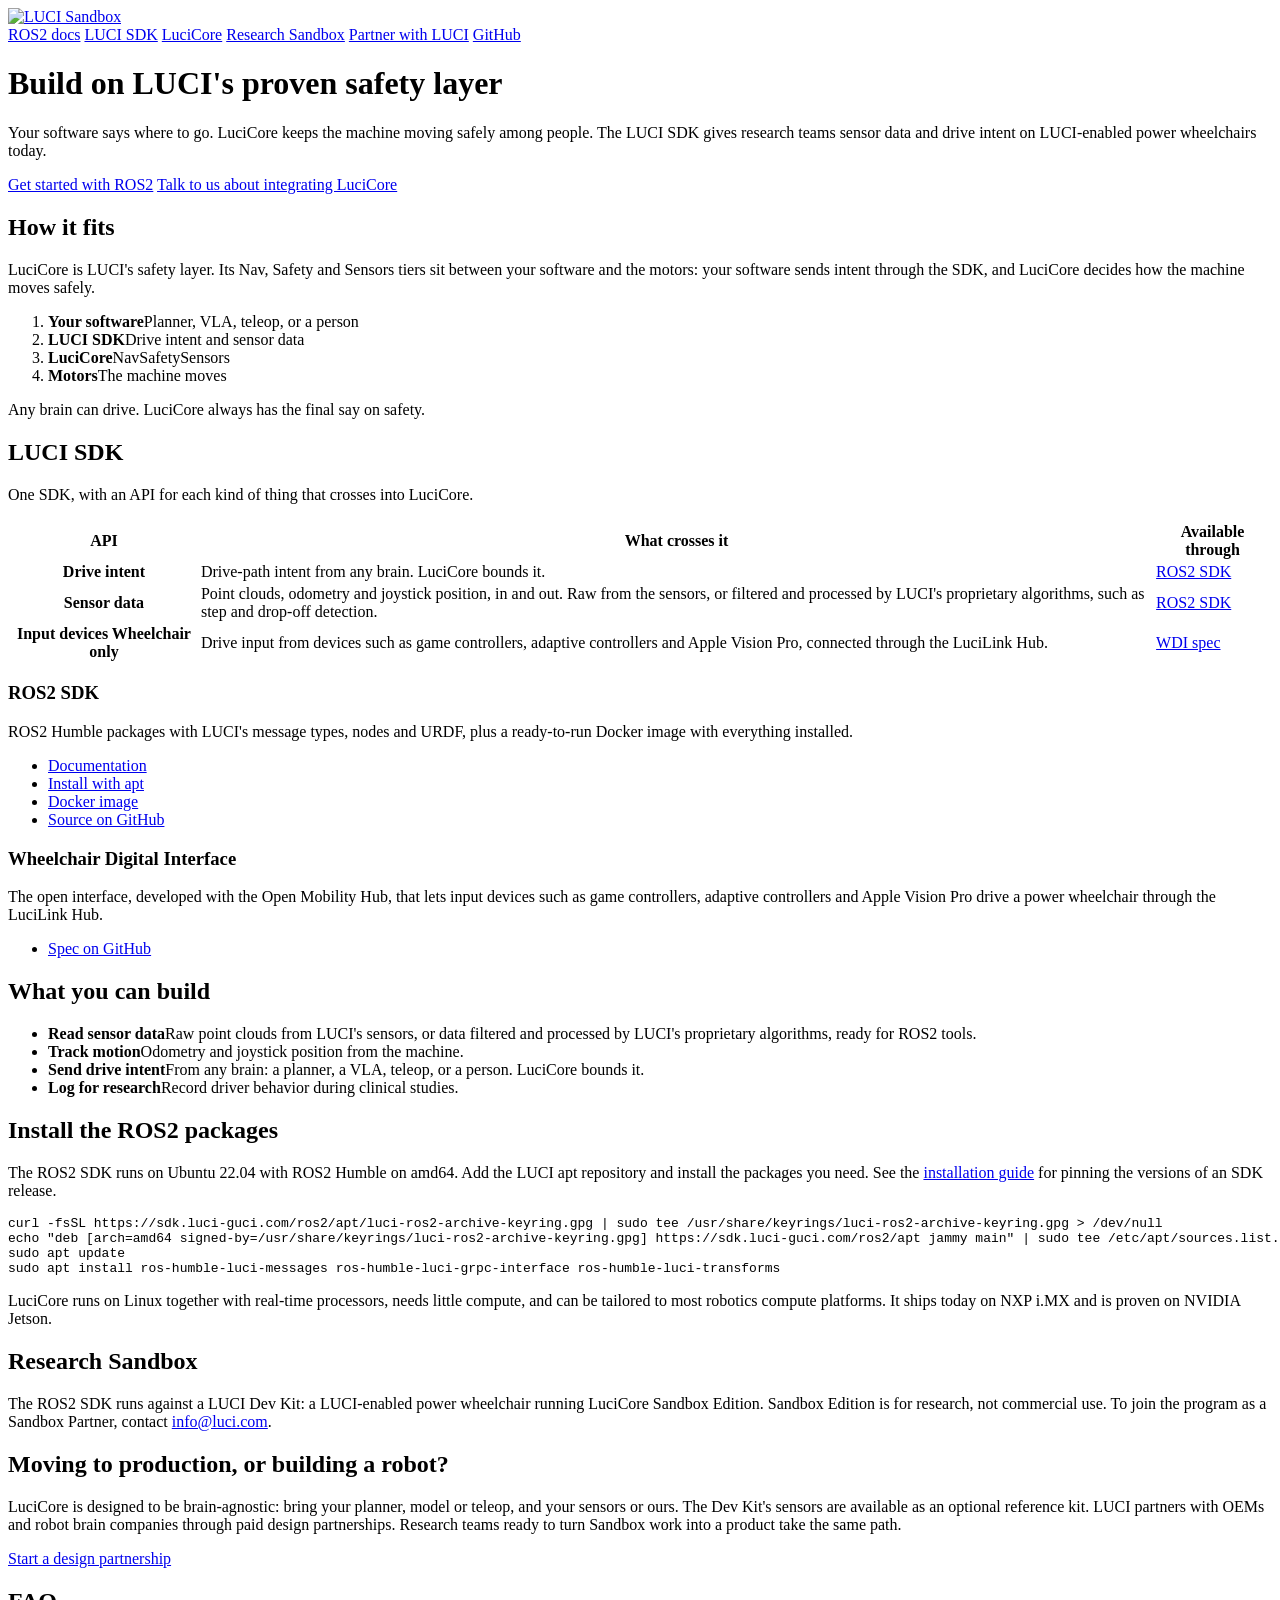
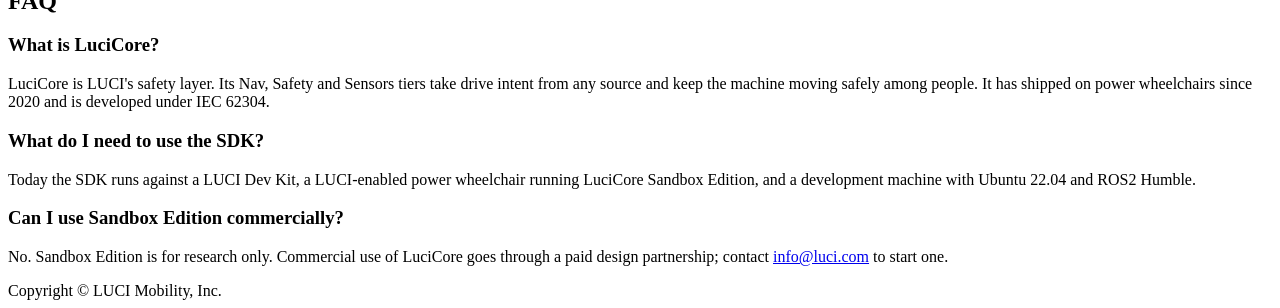
==== landing/index.html @ 36a19d94 "Bring the landing page closer to the LUCI brand guide - The logo has transparent light and dark vers" ====
<!DOCTYPE html>
<html lang="en">
<head>
    <meta charset="utf-8">
    <meta name="viewport" content="width=device-width, initial-scale=1">
    <title>LUCI SDK: the interface to LuciCore</title>
    <meta name="description" content="The LUCI software development kit connects research teams, robot OEMs and robot brain companies to LuciCore, the safety layer that keeps machines moving safely among people.">
    <link rel="icon" href="/favicon.ico">
    <link rel="stylesheet" href="/assets/style.css">
    <!-- Keep in step with the FAQ section below; search engines compare the two. -->
    <script type="application/ld+json">
    {
        "@context": "https://schema.org",
        "@type": "FAQPage",
        "mainEntity": [
            {
                "@type": "Question",
                "name": "What is LuciCore?",
                "acceptedAnswer": {"@type": "Answer", "text": "LuciCore is LUCI's safety layer. Its Nav, Safety and Sensors tiers take drive intent from any source and keep the machine moving safely among people. It has shipped on power wheelchairs since 2020 and is developed under IEC 62304."}
            },
            {
                "@type": "Question",
                "name": "What do I need to use the SDK?",
                "acceptedAnswer": {"@type": "Answer", "text": "Today the SDK runs against a LUCI Dev Kit, a LUCI-enabled power wheelchair running LuciCore Sandbox Edition, and a development machine with Ubuntu 22.04 and ROS2 Humble."}
            },
            {
                "@type": "Question",
                "name": "Can I use Sandbox Edition commercially?",
                "acceptedAnswer": {"@type": "Answer", "text": "No. Sandbox Edition is for research only. Commercial use of LuciCore goes through a paid design partnership; contact info@luci.com to start one."}
            }
        ]
    }
    </script>
</head>
<body>
    <header>
        <div class="wrap">
            <a href="/">
                <picture>
                    <source srcset="/assets/sandbox-logo-dark.png" media="(prefers-color-scheme: dark)">
                    <img src="/assets/sandbox-logo.png" alt="LUCI Sandbox" width="407" height="196">
                </picture>
            </a>
            <nav>
                <a href="/ros2/docs/">ROS2 docs</a>
                <a href="#sdk">LUCI SDK</a>
                <a href="#lucicore">LuciCore</a>
                <a href="#sandbox">Research Sandbox</a>
                <a href="#partner">Partner with LUCI</a>
                <a href="https://github.com/lucimobility">GitHub</a>
            </nav>
        </div>
    </header>

    <main>
        <div class="wrap hero">
            <h1>Build on LUCI's proven safety layer</h1>
            <p>Your software says where to go. LuciCore keeps the machine moving safely among people. The LUCI
                SDK gives research teams sensor data and drive intent on LUCI-enabled power wheelchairs today.</p>
            <div class="buttons">
                <a class="button primary" href="/ros2/docs/">Get started with ROS2</a>
                <a class="button secondary" href="#partner">Talk to us about integrating LuciCore</a>
            </div>
        </div>

        <section id="lucicore">
            <div class="wrap">
                <h2>How it fits</h2>
                <p class="note">LuciCore is LUCI's safety layer. Its Nav, Safety and Sensors tiers sit between your
                    software and the motors: your software sends intent through the SDK, and LuciCore decides how
                    the machine moves safely.</p>
                <ol class="stack" aria-label="Data flow from your software to the motors">
                    <li><strong>Your software</strong>Planner, VLA, teleop, or a person</li>
                    <li><strong>LUCI SDK</strong>Drive intent and sensor data</li>
                    <li class="core"><strong>LuciCore</strong><span class="tiers"><span>Nav</span><span>Safety</span><span>Sensors</span></span></li>
                    <li><strong>Motors</strong>The machine moves</li>
                </ol>
                <p class="stack-caption">Any brain can drive. LuciCore always has the final say on safety.</p>
            </div>
        </section>

        <section id="sdk">
            <div class="wrap">
                <h2>LUCI SDK</h2>
                <p class="note">One SDK, with an API for each kind of thing that crosses into LuciCore.</p>
                <div class="table-scroll">
                    <table class="api-table">
                        <thead>
                            <tr><th scope="col">API</th><th scope="col">What crosses it</th><th scope="col">Available through</th></tr>
                        </thead>
                        <tbody>
                            <tr>
                                <th scope="row">Drive intent</th>
                                <td>Drive-path intent from any brain. LuciCore bounds it.</td>
                                <td><a href="/ros2/docs/">ROS2 SDK</a></td>
                            </tr>
                            <tr>
                                <th scope="row">Sensor data</th>
                                <td>Point clouds, odometry and joystick position, in and out. Raw from the sensors, or filtered and processed by LUCI's proprietary algorithms, such as step and drop-off detection.</td>
                                <td><a href="/ros2/docs/">ROS2 SDK</a></td>
                            </tr>
                            <tr>
                                <th scope="row">Input devices <span class="tag">Wheelchair only</span></th>
                                <td>Drive input from devices such as game controllers, adaptive controllers and Apple Vision Pro, connected through the LuciLink Hub.</td>
                                <td><a href="https://github.com/Open-Mobility-Hub/wheelchair-digital-interface">WDI spec</a></td>
                            </tr>
                        </tbody>
                    </table>
                </div>
                <div class="cards">
                    <article class="card">
                        <h3>ROS2 SDK</h3>
                        <p>ROS2 Humble packages with LUCI's message types, nodes and URDF, plus a ready-to-run
                            Docker image with everything installed.</p>
                        <ul>
                            <li><a href="/ros2/docs/">Documentation</a></li>
                            <li><a href="#install">Install with apt</a></li>
                            <li><a href="https://github.com/orgs/lucimobility/packages/container/package/luci-ros2-sdk">Docker image</a></li>
                            <li><a href="https://github.com/lucimobility/luci-ros2-sdk">Source on GitHub</a></li>
                        </ul>
                    </article>
                    <article class="card" id="wdi">
                        <h3>Wheelchair Digital Interface</h3>
                        <p>The open interface, developed with the Open Mobility Hub, that lets input devices such as
                            game controllers, adaptive controllers and Apple Vision Pro drive a power wheelchair
                            through the LuciLink Hub.</p>
                        <ul>
                            <li><a href="https://github.com/Open-Mobility-Hub/wheelchair-digital-interface">Spec on GitHub</a></li>
                        </ul>
                    </article>
                </div>
            </div>
        </section>

        <section>
            <div class="wrap">
                <h2>What you can build</h2>
                <ul class="features">
                    <li><strong>Read sensor data</strong>Raw point clouds from LUCI's sensors, or data filtered and processed by LUCI's proprietary algorithms, ready for ROS2 tools.</li>
                    <li><strong>Track motion</strong>Odometry and joystick position from the machine.</li>
                    <li><strong>Send drive intent</strong>From any brain: a planner, a VLA, teleop, or a person. LuciCore bounds it.</li>
                    <li><strong>Log for research</strong>Record driver behavior during clinical studies.</li>
                </ul>
            </div>
        </section>

        <section id="install">
            <div class="wrap">
                <h2>Install the ROS2 packages</h2>
                <p class="note">The ROS2 SDK runs on Ubuntu 22.04 with ROS2 Humble on amd64. Add the LUCI apt
                    repository and install the packages you need. See the <a href="/ros2/docs/Installation/manual-installation">installation
                    guide</a> for pinning the versions of an SDK release.</p>
<pre><code>curl -fsSL https://sdk.luci-guci.com/ros2/apt/luci-ros2-archive-keyring.gpg | sudo tee /usr/share/keyrings/luci-ros2-archive-keyring.gpg &gt; /dev/null
echo "deb [arch=amd64 signed-by=/usr/share/keyrings/luci-ros2-archive-keyring.gpg] https://sdk.luci-guci.com/ros2/apt jammy main" | sudo tee /etc/apt/sources.list.d/luci-ros2.list &gt; /dev/null
sudo apt update
sudo apt install ros-humble-luci-messages ros-humble-luci-grpc-interface ros-humble-luci-transforms</code></pre>
                <p class="note platforms">LuciCore runs on Linux together with real-time processors, needs little compute, and can
                    be tailored to most robotics compute platforms. It ships today on NXP i.MX and is proven on NVIDIA
                    Jetson.</p>
            </div>
        </section>

        <section id="sandbox">
            <div class="wrap">
                <div class="contact">
                    <h2>Research Sandbox</h2>
                    <p>The ROS2 SDK runs against a LUCI Dev Kit: a LUCI-enabled power wheelchair running LuciCore
                        Sandbox Edition. Sandbox Edition is for research, not commercial use. To join the program as
                        a Sandbox Partner, contact <a href="mailto:info@luci.com">info@luci.com</a>.</p>
                </div>
            </div>
        </section>

        <section id="partner">
            <div class="wrap">
                <div class="contact partner">
                    <h2>Moving to production, or building a robot?</h2>
                    <p>LuciCore is designed to be brain-agnostic: bring your planner, model or teleop, and your
                        sensors or ours. The Dev Kit's sensors are available as an optional reference kit. LUCI partners
                        with OEMs and robot brain companies through paid design partnerships. Research teams ready
                        to turn Sandbox work into a product take the same path.</p>
                    <div class="buttons">
                        <a class="button primary" href="mailto:info@luci.com?subject=Design%20partnership%20inquiry&amp;body=Tell%20us%20about%20your%20project%3A%0A%0A-%20Robot%20or%20machine%20type%3A%0A-%20Sensors%3A%0A-%20Compute%3A%0A-%20Build-vs-buy%20timing%3A%0A">Start a design partnership</a>
                    </div>
                </div>
            </div>
        </section>

        <section id="faq">
            <div class="wrap faq">
                <h2>FAQ</h2>
                <h3>What is LuciCore?</h3>
                <p>LuciCore is LUCI's safety layer. Its Nav, Safety and Sensors tiers take drive intent from any
                    source and keep the machine moving safely among people. It has shipped on power wheelchairs since
                    2020 and is developed under IEC 62304.</p>
                <h3>What do I need to use the SDK?</h3>
                <p>Today the SDK runs against a LUCI Dev Kit, a LUCI-enabled power wheelchair running LuciCore
                    Sandbox Edition, and a development machine with Ubuntu 22.04 and ROS2 Humble.</p>
                <h3>Can I use Sandbox Edition commercially?</h3>
                <p>No. Sandbox Edition is for research only. Commercial use of LuciCore goes through a paid design
                    partnership; contact <a href="mailto:info@luci.com">info@luci.com</a> to start one.</p>
            </div>
        </section>
    </main>

    <footer>
        <div class="wrap">Copyright © LUCI Mobility, Inc.</div>
    </footer>
</body>
</html>
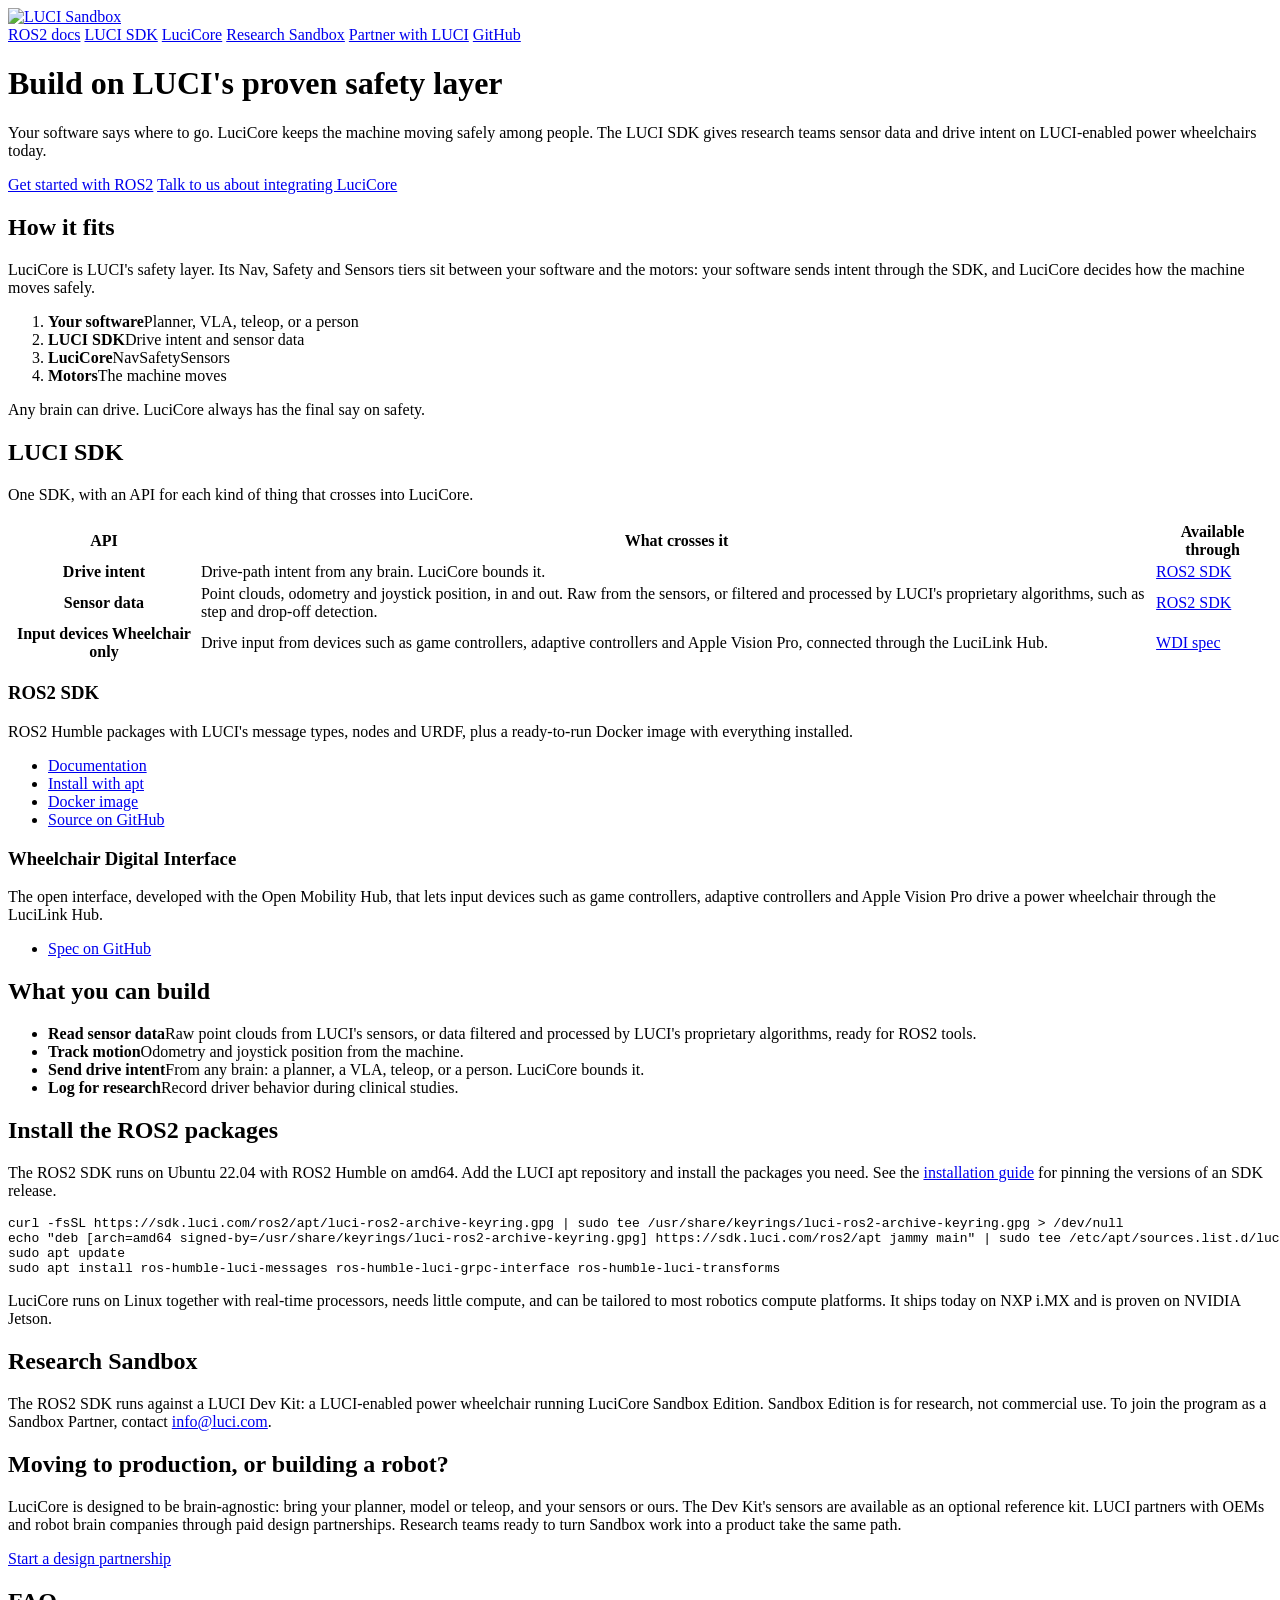
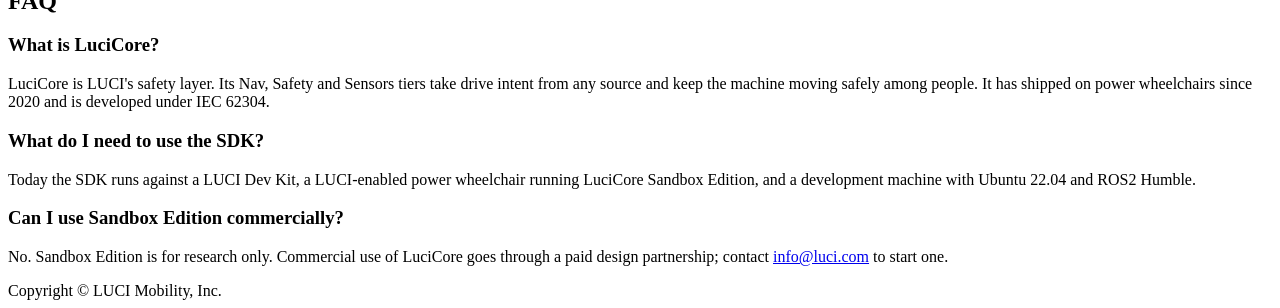
==== commit aec1de3a: "Publish to sdk.luci.com and document moving off JFrog The site's final domain, sdk.luci.com, is set " ====
--- a/landing/index.html
+++ b/landing/index.html
@@ -150,8 +150,8 @@
                 <p class="note">The ROS2 SDK runs on Ubuntu 22.04 with ROS2 Humble on amd64. Add the LUCI apt
                     repository and install the packages you need. See the <a href="/ros2/docs/Installation/manual-installation">installation
                     guide</a> for pinning the versions of an SDK release.</p>
-<pre><code>curl -fsSL https://sdk.luci-guci.com/ros2/apt/luci-ros2-archive-keyring.gpg | sudo tee /usr/share/keyrings/luci-ros2-archive-keyring.gpg &gt; /dev/null
-echo "deb [arch=amd64 signed-by=/usr/share/keyrings/luci-ros2-archive-keyring.gpg] https://sdk.luci-guci.com/ros2/apt jammy main" | sudo tee /etc/apt/sources.list.d/luci-ros2.list &gt; /dev/null
+<pre><code>curl -fsSL https://sdk.luci.com/ros2/apt/luci-ros2-archive-keyring.gpg | sudo tee /usr/share/keyrings/luci-ros2-archive-keyring.gpg &gt; /dev/null
+echo "deb [arch=amd64 signed-by=/usr/share/keyrings/luci-ros2-archive-keyring.gpg] https://sdk.luci.com/ros2/apt jammy main" | sudo tee /etc/apt/sources.list.d/luci-ros2.list &gt; /dev/null
 sudo apt update
 sudo apt install ros-humble-luci-messages ros-humble-luci-grpc-interface ros-humble-luci-transforms</code></pre>
                 <p class="note platforms">LuciCore runs on Linux together with real-time processors, needs little compute, and can
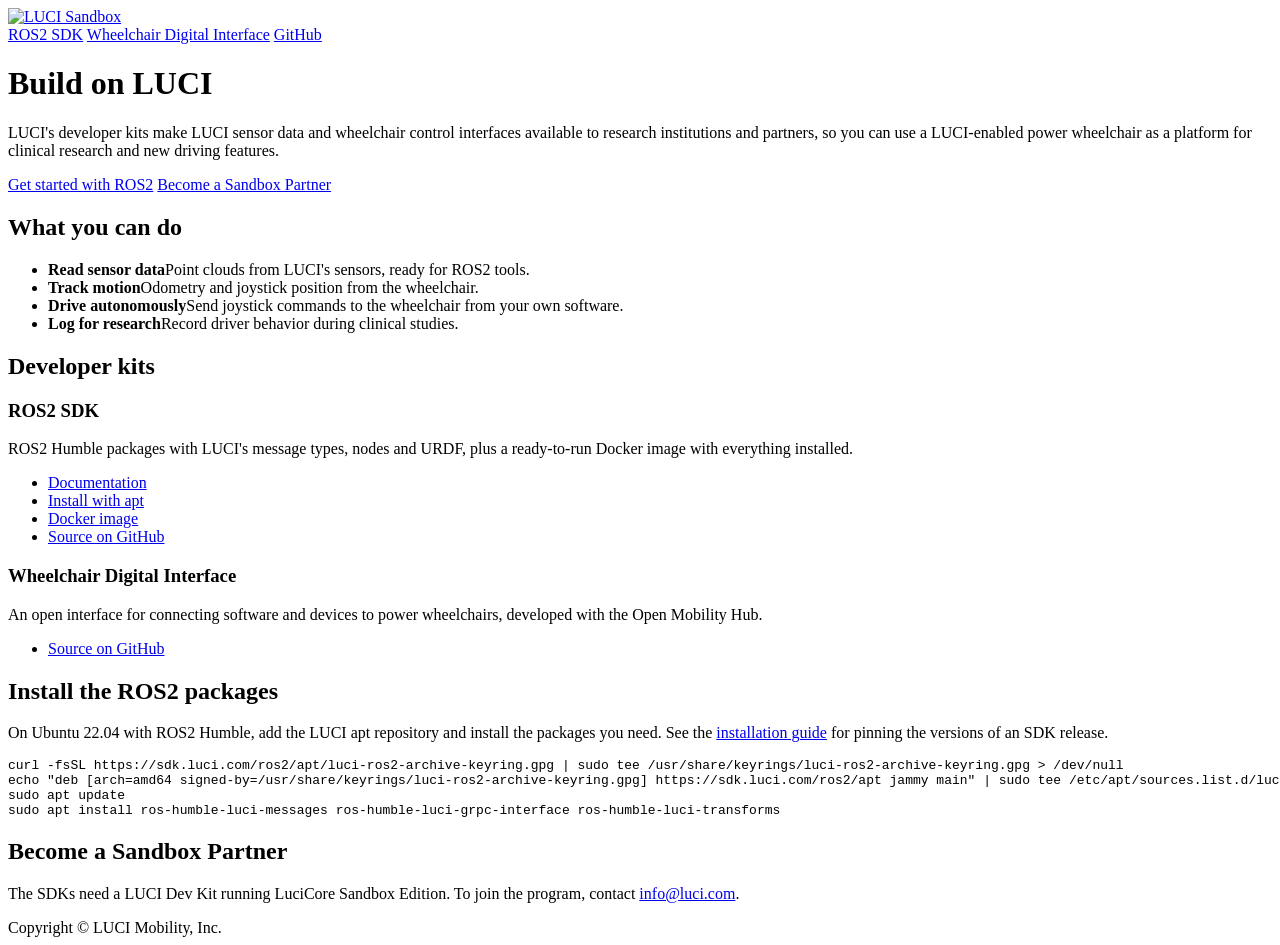
==== commit ae4bdc8b: "Publish to sdk.luci.com and document moving off JFrog The site's final domain, sdk.luci.com, is set " ====
--- a/landing/index.html
+++ b/landing/index.html
@@ -3,50 +3,18 @@
 <head>
     <meta charset="utf-8">
     <meta name="viewport" content="width=device-width, initial-scale=1">
-    <title>LUCI SDK: the interface to LuciCore</title>
-    <meta name="description" content="The LUCI software development kit connects research teams, robot OEMs and robot brain companies to LuciCore, the safety layer that keeps machines moving safely among people.">
+    <title>LUCI SDK</title>
+    <meta name="description" content="Software developer kits for building research and autonomy features on LUCI-enabled power wheelchairs.">
     <link rel="icon" href="/favicon.ico">
     <link rel="stylesheet" href="/assets/style.css">
-    <!-- Keep in step with the FAQ section below; search engines compare the two. -->
-    <script type="application/ld+json">
-    {
-        "@context": "https://schema.org",
-        "@type": "FAQPage",
-        "mainEntity": [
-            {
-                "@type": "Question",
-                "name": "What is LuciCore?",
-                "acceptedAnswer": {"@type": "Answer", "text": "LuciCore is LUCI's safety layer. Its Nav, Safety and Sensors tiers take drive intent from any source and keep the machine moving safely among people. It has shipped on power wheelchairs since 2020 and is developed under IEC 62304."}
-            },
-            {
-                "@type": "Question",
-                "name": "What do I need to use the SDK?",
-                "acceptedAnswer": {"@type": "Answer", "text": "Today the SDK runs against a LUCI Dev Kit, a LUCI-enabled power wheelchair running LuciCore Sandbox Edition, and a development machine with Ubuntu 22.04 and ROS2 Humble."}
-            },
-            {
-                "@type": "Question",
-                "name": "Can I use Sandbox Edition commercially?",
-                "acceptedAnswer": {"@type": "Answer", "text": "No. Sandbox Edition is for research only. Commercial use of LuciCore goes through a paid design partnership; contact info@luci.com to start one."}
-            }
-        ]
-    }
-    </script>
 </head>
 <body>
     <header>
         <div class="wrap">
-            <a href="/">
-                <picture>
-                    <source srcset="/assets/sandbox-logo-dark.png" media="(prefers-color-scheme: dark)">
-                    <img src="/assets/sandbox-logo.png" alt="LUCI Sandbox" width="407" height="196">
-                </picture>
-            </a>
+            <a href="/"><img src="/assets/sandbox-logo.png" alt="LUCI Sandbox" width="400" height="200"></a>
             <nav>
-                <a href="/ros2/docs/">ROS2 docs</a>
-                <a href="#sdk">LUCI SDK</a>
-                <a href="#lucicore">LuciCore</a>
-                <a href="#sandbox">Research Sandbox</a>
-                <a href="#partner">Partner with LUCI</a>
+                <a href="#ros2">ROS2 SDK</a>
+                <a href="#wdi">Wheelchair Digital Interface</a>
                 <a href="https://github.com/lucimobility">GitHub</a>
             </nav>
         </div>
@@ -54,151 +22,75 @@
 
     <main>
         <div class="wrap hero">
-            <h1>Build on LUCI's proven safety layer</h1>
-            <p>Your software says where to go. LuciCore keeps the machine moving safely among people. The LUCI
-                SDK gives research teams sensor data and drive intent on LUCI-enabled power wheelchairs today.</p>
+            <h1>Build on LUCI</h1>
+            <p>LUCI's developer kits make LUCI sensor data and wheelchair control interfaces available to
+                research institutions and partners, so you can use a LUCI-enabled power wheelchair as a
+                platform for clinical research and new driving features.</p>
             <div class="buttons">
                 <a class="button primary" href="/ros2/docs/">Get started with ROS2</a>
-                <a class="button secondary" href="#partner">Talk to us about integrating LuciCore</a>
+                <a class="button secondary" href="#contact">Become a Sandbox Partner</a>
             </div>
         </div>
 
-        <section id="lucicore">
+        <section>
             <div class="wrap">
-                <h2>How it fits</h2>
-                <p class="note">LuciCore is LUCI's safety layer. Its Nav, Safety and Sensors tiers sit between your
-                    software and the motors: your software sends intent through the SDK, and LuciCore decides how
-                    the machine moves safely.</p>
-                <ol class="stack" aria-label="Data flow from your software to the motors">
-                    <li><strong>Your software</strong>Planner, VLA, teleop, or a person</li>
-                    <li><strong>LUCI SDK</strong>Drive intent and sensor data</li>
-                    <li class="core"><strong>LuciCore</strong><span class="tiers"><span>Nav</span><span>Safety</span><span>Sensors</span></span></li>
-                    <li><strong>Motors</strong>The machine moves</li>
-                </ol>
-                <p class="stack-caption">Any brain can drive. LuciCore always has the final say on safety.</p>
+                <h2>What you can do</h2>
+                <ul class="features">
+                    <li><strong>Read sensor data</strong>Point clouds from LUCI's sensors, ready for ROS2 tools.</li>
+                    <li><strong>Track motion</strong>Odometry and joystick position from the wheelchair.</li>
+                    <li><strong>Drive autonomously</strong>Send joystick commands to the wheelchair from your own software.</li>
+                    <li><strong>Log for research</strong>Record driver behavior during clinical studies.</li>
+                </ul>
             </div>
         </section>
 
-        <section id="sdk">
+        <section>
             <div class="wrap">
-                <h2>LUCI SDK</h2>
-                <p class="note">One SDK, with an API for each kind of thing that crosses into LuciCore.</p>
-                <div class="table-scroll">
-                    <table class="api-table">
-                        <thead>
-                            <tr><th scope="col">API</th><th scope="col">What crosses it</th><th scope="col">Available through</th></tr>
-                        </thead>
-                        <tbody>
-                            <tr>
-                                <th scope="row">Drive intent</th>
-                                <td>Drive-path intent from any brain. LuciCore bounds it.</td>
-                                <td><a href="/ros2/docs/">ROS2 SDK</a></td>
-                            </tr>
-                            <tr>
-                                <th scope="row">Sensor data</th>
-                                <td>Point clouds, odometry and joystick position, in and out. Raw from the sensors, or filtered and processed by LUCI's proprietary algorithms, such as step and drop-off detection.</td>
-                                <td><a href="/ros2/docs/">ROS2 SDK</a></td>
-                            </tr>
-                            <tr>
-                                <th scope="row">Input devices <span class="tag">Wheelchair only</span></th>
-                                <td>Drive input from devices such as game controllers, adaptive controllers and Apple Vision Pro, connected through the LuciLink Hub.</td>
-                                <td><a href="https://github.com/Open-Mobility-Hub/wheelchair-digital-interface">WDI spec</a></td>
-                            </tr>
-                        </tbody>
-                    </table>
-                </div>
+                <h2>Developer kits</h2>
                 <div class="cards">
-                    <article class="card">
+                    <article class="card" id="ros2">
                         <h3>ROS2 SDK</h3>
                         <p>ROS2 Humble packages with LUCI's message types, nodes and URDF, plus a ready-to-run
                             Docker image with everything installed.</p>
                         <ul>
                             <li><a href="/ros2/docs/">Documentation</a></li>
                             <li><a href="#install">Install with apt</a></li>
-                            <li><a href="https://github.com/orgs/lucimobility/packages/container/package/luci-ros2-sdk">Docker image</a></li>
+                            <li><a href="https://github.com/lucimobility/luci-ros2-sdk/pkgs/container/luci-ros2-sdk">Docker image</a></li>
                             <li><a href="https://github.com/lucimobility/luci-ros2-sdk">Source on GitHub</a></li>
                         </ul>
                     </article>
                     <article class="card" id="wdi">
                         <h3>Wheelchair Digital Interface</h3>
-                        <p>The open interface, developed with the Open Mobility Hub, that lets input devices such as
-                            game controllers, adaptive controllers and Apple Vision Pro drive a power wheelchair
-                            through the LuciLink Hub.</p>
+                        <p>An open interface for connecting software and devices to power wheelchairs,
+                            developed with the Open Mobility Hub.</p>
                         <ul>
-                            <li><a href="https://github.com/Open-Mobility-Hub/wheelchair-digital-interface">Spec on GitHub</a></li>
+                            <li><a href="https://github.com/Open-Mobility-Hub/wheelchair-digital-interface">Source on GitHub</a></li>
                         </ul>
                     </article>
                 </div>
             </div>
         </section>
 
-        <section>
-            <div class="wrap">
-                <h2>What you can build</h2>
-                <ul class="features">
-                    <li><strong>Read sensor data</strong>Raw point clouds from LUCI's sensors, or data filtered and processed by LUCI's proprietary algorithms, ready for ROS2 tools.</li>
-                    <li><strong>Track motion</strong>Odometry and joystick position from the machine.</li>
-                    <li><strong>Send drive intent</strong>From any brain: a planner, a VLA, teleop, or a person. LuciCore bounds it.</li>
-                    <li><strong>Log for research</strong>Record driver behavior during clinical studies.</li>
-                </ul>
-            </div>
-        </section>
-
         <section id="install">
             <div class="wrap">
                 <h2>Install the ROS2 packages</h2>
-                <p class="note">The ROS2 SDK runs on Ubuntu 22.04 with ROS2 Humble on amd64. Add the LUCI apt
-                    repository and install the packages you need. See the <a href="/ros2/docs/Installation/manual-installation">installation
+                <p class="note">On Ubuntu 22.04 with ROS2 Humble, add the LUCI apt repository and install the
+                    packages you need. See the <a href="/ros2/docs/Installation/manual-installation">installation
                     guide</a> for pinning the versions of an SDK release.</p>
 <pre><code>curl -fsSL https://sdk.luci.com/ros2/apt/luci-ros2-archive-keyring.gpg | sudo tee /usr/share/keyrings/luci-ros2-archive-keyring.gpg &gt; /dev/null
 echo "deb [arch=amd64 signed-by=/usr/share/keyrings/luci-ros2-archive-keyring.gpg] https://sdk.luci.com/ros2/apt jammy main" | sudo tee /etc/apt/sources.list.d/luci-ros2.list &gt; /dev/null
 sudo apt update
 sudo apt install ros-humble-luci-messages ros-humble-luci-grpc-interface ros-humble-luci-transforms</code></pre>
-                <p class="note platforms">LuciCore runs on Linux together with real-time processors, needs little compute, and can
-                    be tailored to most robotics compute platforms. It ships today on NXP i.MX and is proven on NVIDIA
-                    Jetson.</p>
             </div>
         </section>
 
-        <section id="sandbox">
+        <section id="contact">
             <div class="wrap">
                 <div class="contact">
-                    <h2>Research Sandbox</h2>
-                    <p>The ROS2 SDK runs against a LUCI Dev Kit: a LUCI-enabled power wheelchair running LuciCore
-                        Sandbox Edition. Sandbox Edition is for research, not commercial use. To join the program as
-                        a Sandbox Partner, contact <a href="mailto:info@luci.com">info@luci.com</a>.</p>
+                    <h2>Become a Sandbox Partner</h2>
+                    <p>The SDKs need a LUCI Dev Kit running LuciCore Sandbox Edition. To join the program,
+                        contact <a href="mailto:info@luci.com">info@luci.com</a>.</p>
                 </div>
-            </div>
-        </section>
-
-        <section id="partner">
-            <div class="wrap">
-                <div class="contact partner">
-                    <h2>Moving to production, or building a robot?</h2>
-                    <p>LuciCore is designed to be brain-agnostic: bring your planner, model or teleop, and your
-                        sensors or ours. The Dev Kit's sensors are available as an optional reference kit. LUCI partners
-                        with OEMs and robot brain companies through paid design partnerships. Research teams ready
-                        to turn Sandbox work into a product take the same path.</p>
-                    <div class="buttons">
-                        <a class="button primary" href="mailto:info@luci.com?subject=Design%20partnership%20inquiry&amp;body=Tell%20us%20about%20your%20project%3A%0A%0A-%20Robot%20or%20machine%20type%3A%0A-%20Sensors%3A%0A-%20Compute%3A%0A-%20Build-vs-buy%20timing%3A%0A">Start a design partnership</a>
-                    </div>
-                </div>
-            </div>
-        </section>
-
-        <section id="faq">
-            <div class="wrap faq">
-                <h2>FAQ</h2>
-                <h3>What is LuciCore?</h3>
-                <p>LuciCore is LUCI's safety layer. Its Nav, Safety and Sensors tiers take drive intent from any
-                    source and keep the machine moving safely among people. It has shipped on power wheelchairs since
-                    2020 and is developed under IEC 62304.</p>
-                <h3>What do I need to use the SDK?</h3>
-                <p>Today the SDK runs against a LUCI Dev Kit, a LUCI-enabled power wheelchair running LuciCore
-                    Sandbox Edition, and a development machine with Ubuntu 22.04 and ROS2 Humble.</p>
-                <h3>Can I use Sandbox Edition commercially?</h3>
-                <p>No. Sandbox Edition is for research only. Commercial use of LuciCore goes through a paid design
-                    partnership; contact <a href="mailto:info@luci.com">info@luci.com</a> to start one.</p>
             </div>
         </section>
     </main>
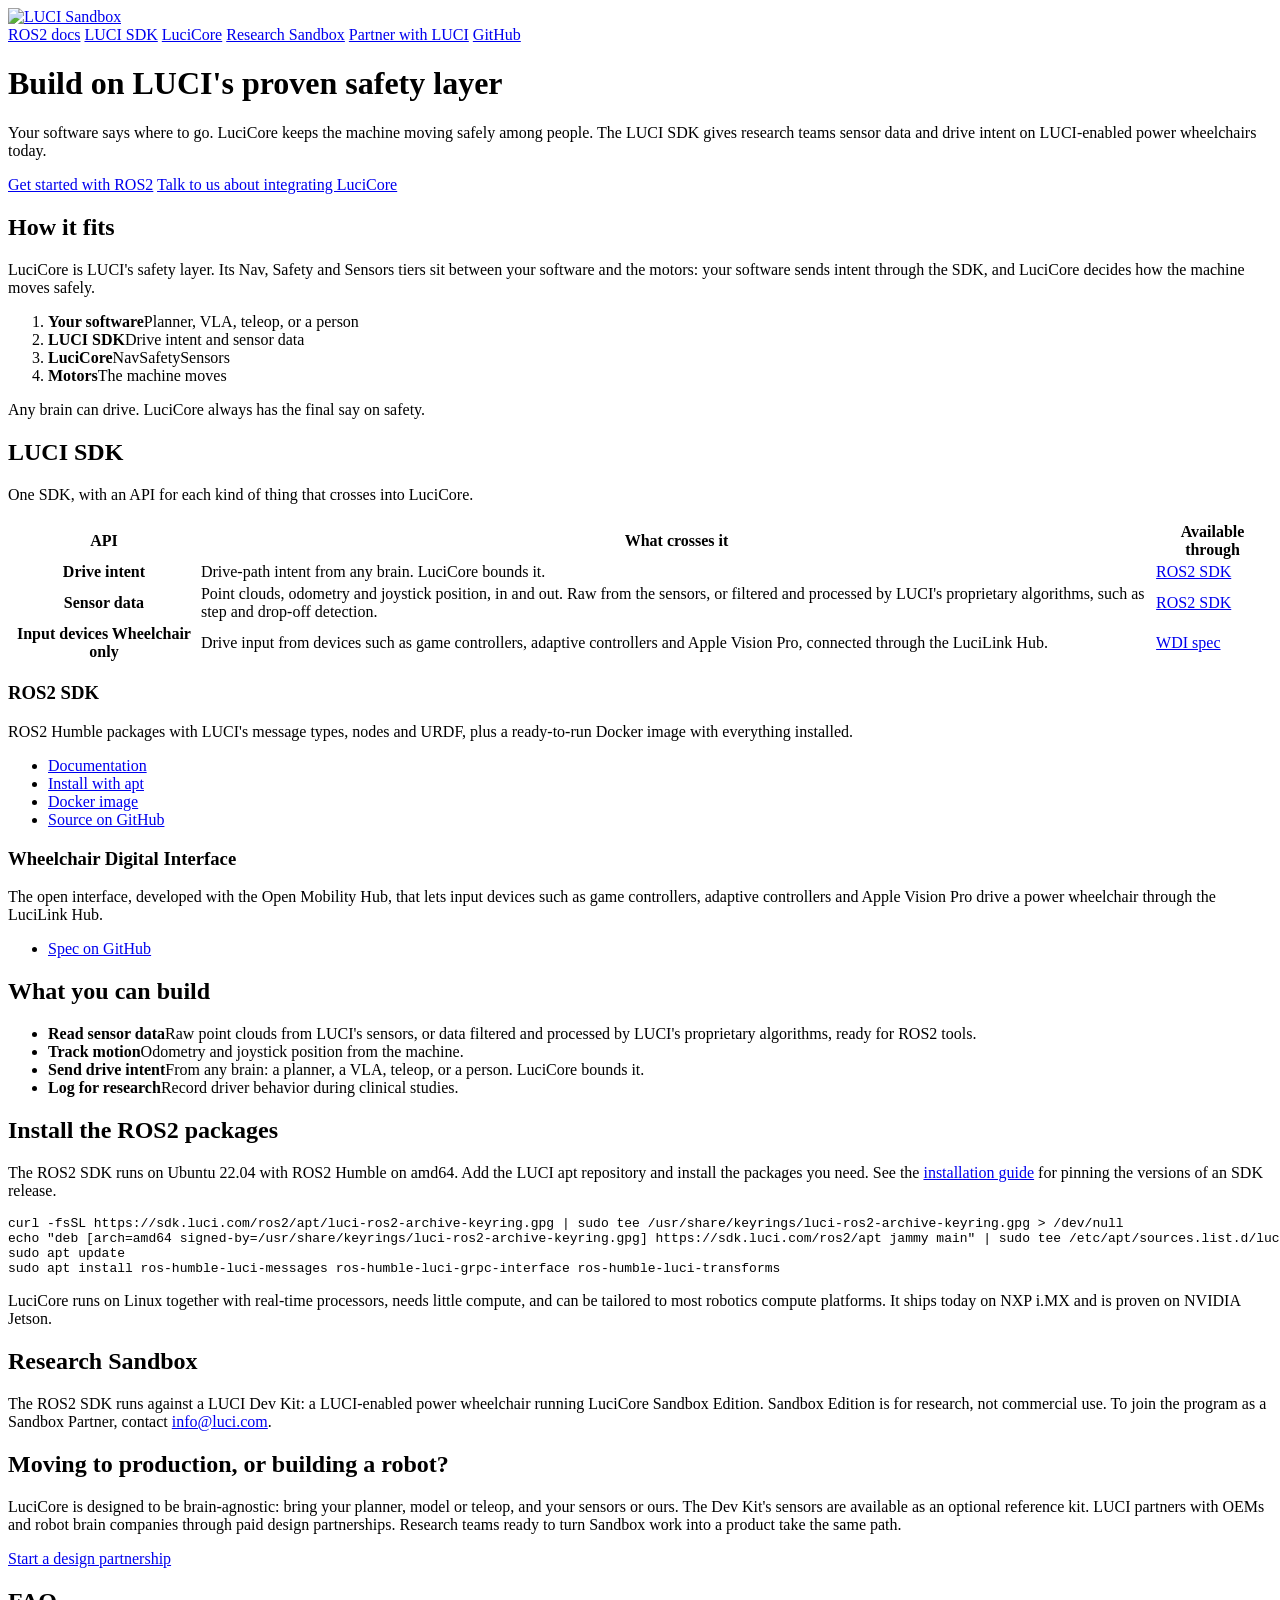
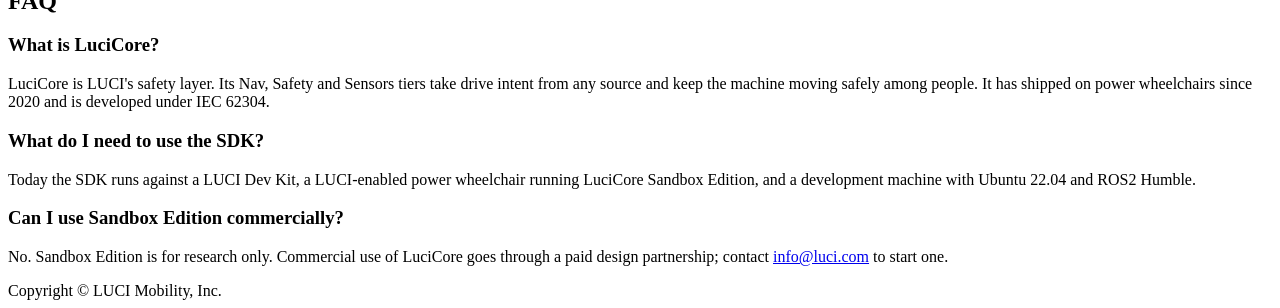
==== commit fe77ba4b: "Merge branch 'sdk-site-migration' into landing-positioning" ====
--- a/landing/index.html
+++ b/landing/index.html
@@ -3,18 +3,50 @@
 <head>
     <meta charset="utf-8">
     <meta name="viewport" content="width=device-width, initial-scale=1">
-    <title>LUCI SDK</title>
-    <meta name="description" content="Software developer kits for building research and autonomy features on LUCI-enabled power wheelchairs.">
+    <title>LUCI SDK: the interface to LuciCore</title>
+    <meta name="description" content="The LUCI software development kit connects research teams, robot OEMs and robot brain companies to LuciCore, the safety layer that keeps machines moving safely among people.">
     <link rel="icon" href="/favicon.ico">
     <link rel="stylesheet" href="/assets/style.css">
+    <!-- Keep in step with the FAQ section below; search engines compare the two. -->
+    <script type="application/ld+json">
+    {
+        "@context": "https://schema.org",
+        "@type": "FAQPage",
+        "mainEntity": [
+            {
+                "@type": "Question",
+                "name": "What is LuciCore?",
+                "acceptedAnswer": {"@type": "Answer", "text": "LuciCore is LUCI's safety layer. Its Nav, Safety and Sensors tiers take drive intent from any source and keep the machine moving safely among people. It has shipped on power wheelchairs since 2020 and is developed under IEC 62304."}
+            },
+            {
+                "@type": "Question",
+                "name": "What do I need to use the SDK?",
+                "acceptedAnswer": {"@type": "Answer", "text": "Today the SDK runs against a LUCI Dev Kit, a LUCI-enabled power wheelchair running LuciCore Sandbox Edition, and a development machine with Ubuntu 22.04 and ROS2 Humble."}
+            },
+            {
+                "@type": "Question",
+                "name": "Can I use Sandbox Edition commercially?",
+                "acceptedAnswer": {"@type": "Answer", "text": "No. Sandbox Edition is for research only. Commercial use of LuciCore goes through a paid design partnership; contact info@luci.com to start one."}
+            }
+        ]
+    }
+    </script>
 </head>
 <body>
     <header>
         <div class="wrap">
-            <a href="/"><img src="/assets/sandbox-logo.png" alt="LUCI Sandbox" width="400" height="200"></a>
+            <a href="/">
+                <picture>
+                    <source srcset="/assets/sandbox-logo-dark.png" media="(prefers-color-scheme: dark)">
+                    <img src="/assets/sandbox-logo.png" alt="LUCI Sandbox" width="407" height="196">
+                </picture>
+            </a>
             <nav>
-                <a href="#ros2">ROS2 SDK</a>
-                <a href="#wdi">Wheelchair Digital Interface</a>
+                <a href="/ros2/docs/">ROS2 docs</a>
+                <a href="#sdk">LUCI SDK</a>
+                <a href="#lucicore">LuciCore</a>
+                <a href="#sandbox">Research Sandbox</a>
+                <a href="#partner">Partner with LUCI</a>
                 <a href="https://github.com/lucimobility">GitHub</a>
             </nav>
         </div>
@@ -22,75 +54,151 @@
 
     <main>
         <div class="wrap hero">
-            <h1>Build on LUCI</h1>
-            <p>LUCI's developer kits make LUCI sensor data and wheelchair control interfaces available to
-                research institutions and partners, so you can use a LUCI-enabled power wheelchair as a
-                platform for clinical research and new driving features.</p>
+            <h1>Build on LUCI's proven safety layer</h1>
+            <p>Your software says where to go. LuciCore keeps the machine moving safely among people. The LUCI
+                SDK gives research teams sensor data and drive intent on LUCI-enabled power wheelchairs today.</p>
             <div class="buttons">
                 <a class="button primary" href="/ros2/docs/">Get started with ROS2</a>
-                <a class="button secondary" href="#contact">Become a Sandbox Partner</a>
+                <a class="button secondary" href="#partner">Talk to us about integrating LuciCore</a>
             </div>
         </div>
 
-        <section>
-            <div class="wrap">
-                <h2>What you can do</h2>
-                <ul class="features">
-                    <li><strong>Read sensor data</strong>Point clouds from LUCI's sensors, ready for ROS2 tools.</li>
-                    <li><strong>Track motion</strong>Odometry and joystick position from the wheelchair.</li>
-                    <li><strong>Drive autonomously</strong>Send joystick commands to the wheelchair from your own software.</li>
-                    <li><strong>Log for research</strong>Record driver behavior during clinical studies.</li>
-                </ul>
-            </div>
-        </section>
-
-        <section>
-            <div class="wrap">
-                <h2>Developer kits</h2>
+        <section id="lucicore">
+            <div class="wrap">
+                <h2>How it fits</h2>
+                <p class="note">LuciCore is LUCI's safety layer. Its Nav, Safety and Sensors tiers sit between your
+                    software and the motors: your software sends intent through the SDK, and LuciCore decides how
+                    the machine moves safely.</p>
+                <ol class="stack" aria-label="Data flow from your software to the motors">
+                    <li><strong>Your software</strong>Planner, VLA, teleop, or a person</li>
+                    <li><strong>LUCI SDK</strong>Drive intent and sensor data</li>
+                    <li class="core"><strong>LuciCore</strong><span class="tiers"><span>Nav</span><span>Safety</span><span>Sensors</span></span></li>
+                    <li><strong>Motors</strong>The machine moves</li>
+                </ol>
+                <p class="stack-caption">Any brain can drive. LuciCore always has the final say on safety.</p>
+            </div>
+        </section>
+
+        <section id="sdk">
+            <div class="wrap">
+                <h2>LUCI SDK</h2>
+                <p class="note">One SDK, with an API for each kind of thing that crosses into LuciCore.</p>
+                <div class="table-scroll">
+                    <table class="api-table">
+                        <thead>
+                            <tr><th scope="col">API</th><th scope="col">What crosses it</th><th scope="col">Available through</th></tr>
+                        </thead>
+                        <tbody>
+                            <tr>
+                                <th scope="row">Drive intent</th>
+                                <td>Drive-path intent from any brain. LuciCore bounds it.</td>
+                                <td><a href="/ros2/docs/">ROS2 SDK</a></td>
+                            </tr>
+                            <tr>
+                                <th scope="row">Sensor data</th>
+                                <td>Point clouds, odometry and joystick position, in and out. Raw from the sensors, or filtered and processed by LUCI's proprietary algorithms, such as step and drop-off detection.</td>
+                                <td><a href="/ros2/docs/">ROS2 SDK</a></td>
+                            </tr>
+                            <tr>
+                                <th scope="row">Input devices <span class="tag">Wheelchair only</span></th>
+                                <td>Drive input from devices such as game controllers, adaptive controllers and Apple Vision Pro, connected through the LuciLink Hub.</td>
+                                <td><a href="https://github.com/Open-Mobility-Hub/wheelchair-digital-interface">WDI spec</a></td>
+                            </tr>
+                        </tbody>
+                    </table>
+                </div>
                 <div class="cards">
-                    <article class="card" id="ros2">
+                    <article class="card">
                         <h3>ROS2 SDK</h3>
                         <p>ROS2 Humble packages with LUCI's message types, nodes and URDF, plus a ready-to-run
                             Docker image with everything installed.</p>
                         <ul>
                             <li><a href="/ros2/docs/">Documentation</a></li>
                             <li><a href="#install">Install with apt</a></li>
-                            <li><a href="https://github.com/lucimobility/luci-ros2-sdk/pkgs/container/luci-ros2-sdk">Docker image</a></li>
+                            <li><a href="https://github.com/orgs/lucimobility/packages/container/package/luci-ros2-sdk">Docker image</a></li>
                             <li><a href="https://github.com/lucimobility/luci-ros2-sdk">Source on GitHub</a></li>
                         </ul>
                     </article>
                     <article class="card" id="wdi">
                         <h3>Wheelchair Digital Interface</h3>
-                        <p>An open interface for connecting software and devices to power wheelchairs,
-                            developed with the Open Mobility Hub.</p>
+                        <p>The open interface, developed with the Open Mobility Hub, that lets input devices such as
+                            game controllers, adaptive controllers and Apple Vision Pro drive a power wheelchair
+                            through the LuciLink Hub.</p>
                         <ul>
-                            <li><a href="https://github.com/Open-Mobility-Hub/wheelchair-digital-interface">Source on GitHub</a></li>
+                            <li><a href="https://github.com/Open-Mobility-Hub/wheelchair-digital-interface">Spec on GitHub</a></li>
                         </ul>
                     </article>
                 </div>
             </div>
         </section>
 
+        <section>
+            <div class="wrap">
+                <h2>What you can build</h2>
+                <ul class="features">
+                    <li><strong>Read sensor data</strong>Raw point clouds from LUCI's sensors, or data filtered and processed by LUCI's proprietary algorithms, ready for ROS2 tools.</li>
+                    <li><strong>Track motion</strong>Odometry and joystick position from the machine.</li>
+                    <li><strong>Send drive intent</strong>From any brain: a planner, a VLA, teleop, or a person. LuciCore bounds it.</li>
+                    <li><strong>Log for research</strong>Record driver behavior during clinical studies.</li>
+                </ul>
+            </div>
+        </section>
+
         <section id="install">
             <div class="wrap">
                 <h2>Install the ROS2 packages</h2>
-                <p class="note">On Ubuntu 22.04 with ROS2 Humble, add the LUCI apt repository and install the
-                    packages you need. See the <a href="/ros2/docs/Installation/manual-installation">installation
+                <p class="note">The ROS2 SDK runs on Ubuntu 22.04 with ROS2 Humble on amd64. Add the LUCI apt
+                    repository and install the packages you need. See the <a href="/ros2/docs/Installation/manual-installation">installation
                     guide</a> for pinning the versions of an SDK release.</p>
 <pre><code>curl -fsSL https://sdk.luci.com/ros2/apt/luci-ros2-archive-keyring.gpg | sudo tee /usr/share/keyrings/luci-ros2-archive-keyring.gpg &gt; /dev/null
 echo "deb [arch=amd64 signed-by=/usr/share/keyrings/luci-ros2-archive-keyring.gpg] https://sdk.luci.com/ros2/apt jammy main" | sudo tee /etc/apt/sources.list.d/luci-ros2.list &gt; /dev/null
 sudo apt update
 sudo apt install ros-humble-luci-messages ros-humble-luci-grpc-interface ros-humble-luci-transforms</code></pre>
-            </div>
-        </section>
-
-        <section id="contact">
+                <p class="note platforms">LuciCore runs on Linux together with real-time processors, needs little compute, and can
+                    be tailored to most robotics compute platforms. It ships today on NXP i.MX and is proven on NVIDIA
+                    Jetson.</p>
+            </div>
+        </section>
+
+        <section id="sandbox">
             <div class="wrap">
                 <div class="contact">
-                    <h2>Become a Sandbox Partner</h2>
-                    <p>The SDKs need a LUCI Dev Kit running LuciCore Sandbox Edition. To join the program,
-                        contact <a href="mailto:info@luci.com">info@luci.com</a>.</p>
-                </div>
+                    <h2>Research Sandbox</h2>
+                    <p>The ROS2 SDK runs against a LUCI Dev Kit: a LUCI-enabled power wheelchair running LuciCore
+                        Sandbox Edition. Sandbox Edition is for research, not commercial use. To join the program as
+                        a Sandbox Partner, contact <a href="mailto:info@luci.com">info@luci.com</a>.</p>
+                </div>
+            </div>
+        </section>
+
+        <section id="partner">
+            <div class="wrap">
+                <div class="contact partner">
+                    <h2>Moving to production, or building a robot?</h2>
+                    <p>LuciCore is designed to be brain-agnostic: bring your planner, model or teleop, and your
+                        sensors or ours. The Dev Kit's sensors are available as an optional reference kit. LUCI partners
+                        with OEMs and robot brain companies through paid design partnerships. Research teams ready
+                        to turn Sandbox work into a product take the same path.</p>
+                    <div class="buttons">
+                        <a class="button primary" href="mailto:info@luci.com?subject=Design%20partnership%20inquiry&amp;body=Tell%20us%20about%20your%20project%3A%0A%0A-%20Robot%20or%20machine%20type%3A%0A-%20Sensors%3A%0A-%20Compute%3A%0A-%20Build-vs-buy%20timing%3A%0A">Start a design partnership</a>
+                    </div>
+                </div>
+            </div>
+        </section>
+
+        <section id="faq">
+            <div class="wrap faq">
+                <h2>FAQ</h2>
+                <h3>What is LuciCore?</h3>
+                <p>LuciCore is LUCI's safety layer. Its Nav, Safety and Sensors tiers take drive intent from any
+                    source and keep the machine moving safely among people. It has shipped on power wheelchairs since
+                    2020 and is developed under IEC 62304.</p>
+                <h3>What do I need to use the SDK?</h3>
+                <p>Today the SDK runs against a LUCI Dev Kit, a LUCI-enabled power wheelchair running LuciCore
+                    Sandbox Edition, and a development machine with Ubuntu 22.04 and ROS2 Humble.</p>
+                <h3>Can I use Sandbox Edition commercially?</h3>
+                <p>No. Sandbox Edition is for research only. Commercial use of LuciCore goes through a paid design
+                    partnership; contact <a href="mailto:info@luci.com">info@luci.com</a> to start one.</p>
             </div>
         </section>
     </main>
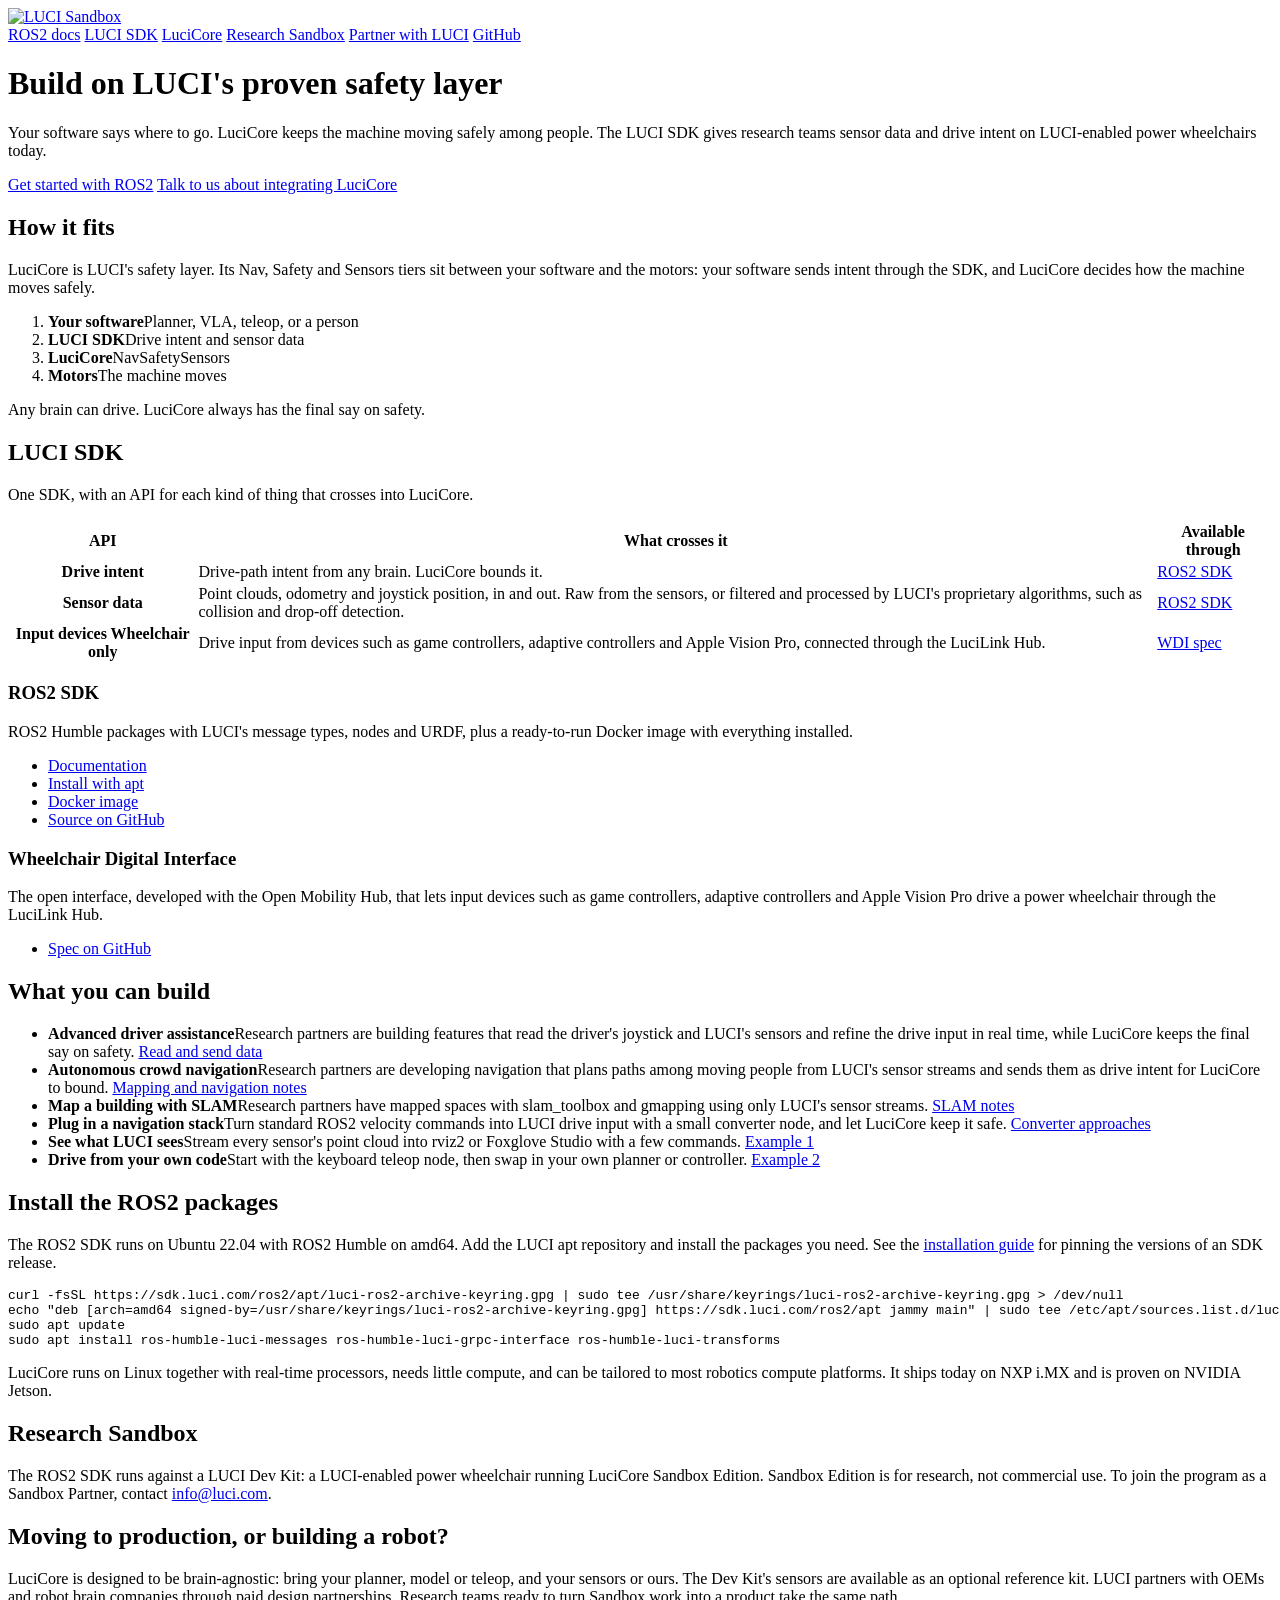
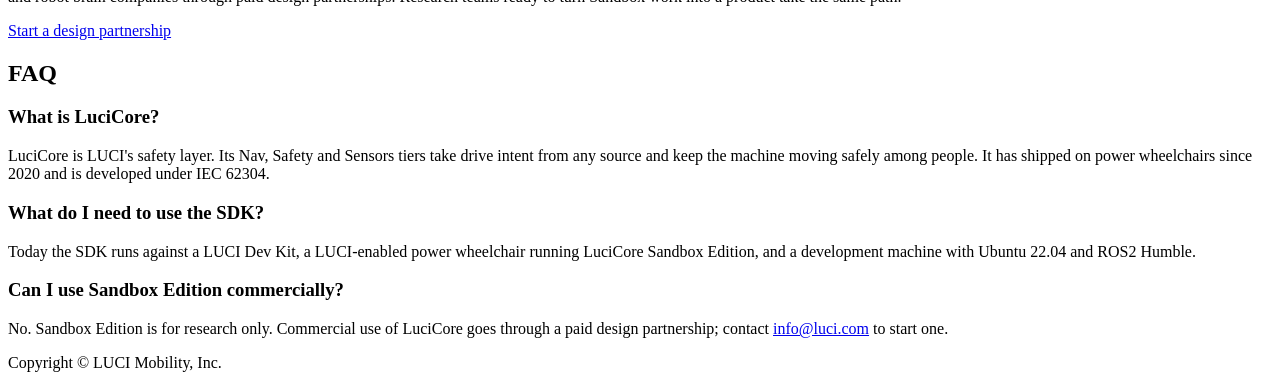
==== commit c8de35eb: "Use concrete examples on the landing page "What you can build" restated the stack and API sections. " ====
--- a/landing/index.html
+++ b/landing/index.html
@@ -96,7 +96,7 @@
                             </tr>
                             <tr>
                                 <th scope="row">Sensor data</th>
-                                <td>Point clouds, odometry and joystick position, in and out. Raw from the sensors, or filtered and processed by LUCI's proprietary algorithms, such as step and drop-off detection.</td>
+                                <td>Point clouds, odometry and joystick position, in and out. Raw from the sensors, or filtered and processed by LUCI's proprietary algorithms, such as collision and drop-off detection.</td>
                                 <td><a href="/ros2/docs/">ROS2 SDK</a></td>
                             </tr>
                             <tr>
@@ -136,10 +136,26 @@
             <div class="wrap">
                 <h2>What you can build</h2>
                 <ul class="features">
-                    <li><strong>Read sensor data</strong>Raw point clouds from LUCI's sensors, or data filtered and processed by LUCI's proprietary algorithms, ready for ROS2 tools.</li>
-                    <li><strong>Track motion</strong>Odometry and joystick position from the machine.</li>
-                    <li><strong>Send drive intent</strong>From any brain: a planner, a VLA, teleop, or a person. LuciCore bounds it.</li>
-                    <li><strong>Log for research</strong>Record driver behavior during clinical studies.</li>
+                    <li><strong>Advanced driver assistance</strong>Research partners are building features that
+                        read the driver's joystick and LUCI's sensors and refine the drive input in real time, while
+                        LuciCore keeps the final say on safety.
+                        <a href="/ros2/docs/Examples/examples">Read and send data</a></li>
+                    <li><strong>Autonomous crowd navigation</strong>Research partners are developing navigation
+                        that plans paths among moving people from LUCI's sensor streams and sends them as drive
+                        intent for LuciCore to bound.
+                        <a href="/ros2/docs/Examples/slam">Mapping and navigation notes</a></li>
+                    <li><strong>Map a building with SLAM</strong>Research partners have mapped spaces with
+                        slam_toolbox and gmapping using only LUCI's sensor streams.
+                        <a href="/ros2/docs/Examples/slam">SLAM notes</a></li>
+                    <li><strong>Plug in a navigation stack</strong>Turn standard ROS2 velocity commands into LUCI
+                        drive input with a small converter node, and let LuciCore keep it safe.
+                        <a href="/ros2/docs/Examples/slam#js-to-twist-message">Converter approaches</a></li>
+                    <li><strong>See what LUCI sees</strong>Stream every sensor's point cloud into rviz2 or Foxglove
+                        Studio with a few commands.
+                        <a href="/ros2/docs/Examples/examples#example-1-receive-data-from-luci">Example 1</a></li>
+                    <li><strong>Drive from your own code</strong>Start with the keyboard teleop node, then swap in
+                        your own planner or controller.
+                        <a href="/ros2/docs/Examples/examples#example-2-send-data-to-luci">Example 2</a></li>
                 </ul>
             </div>
         </section>
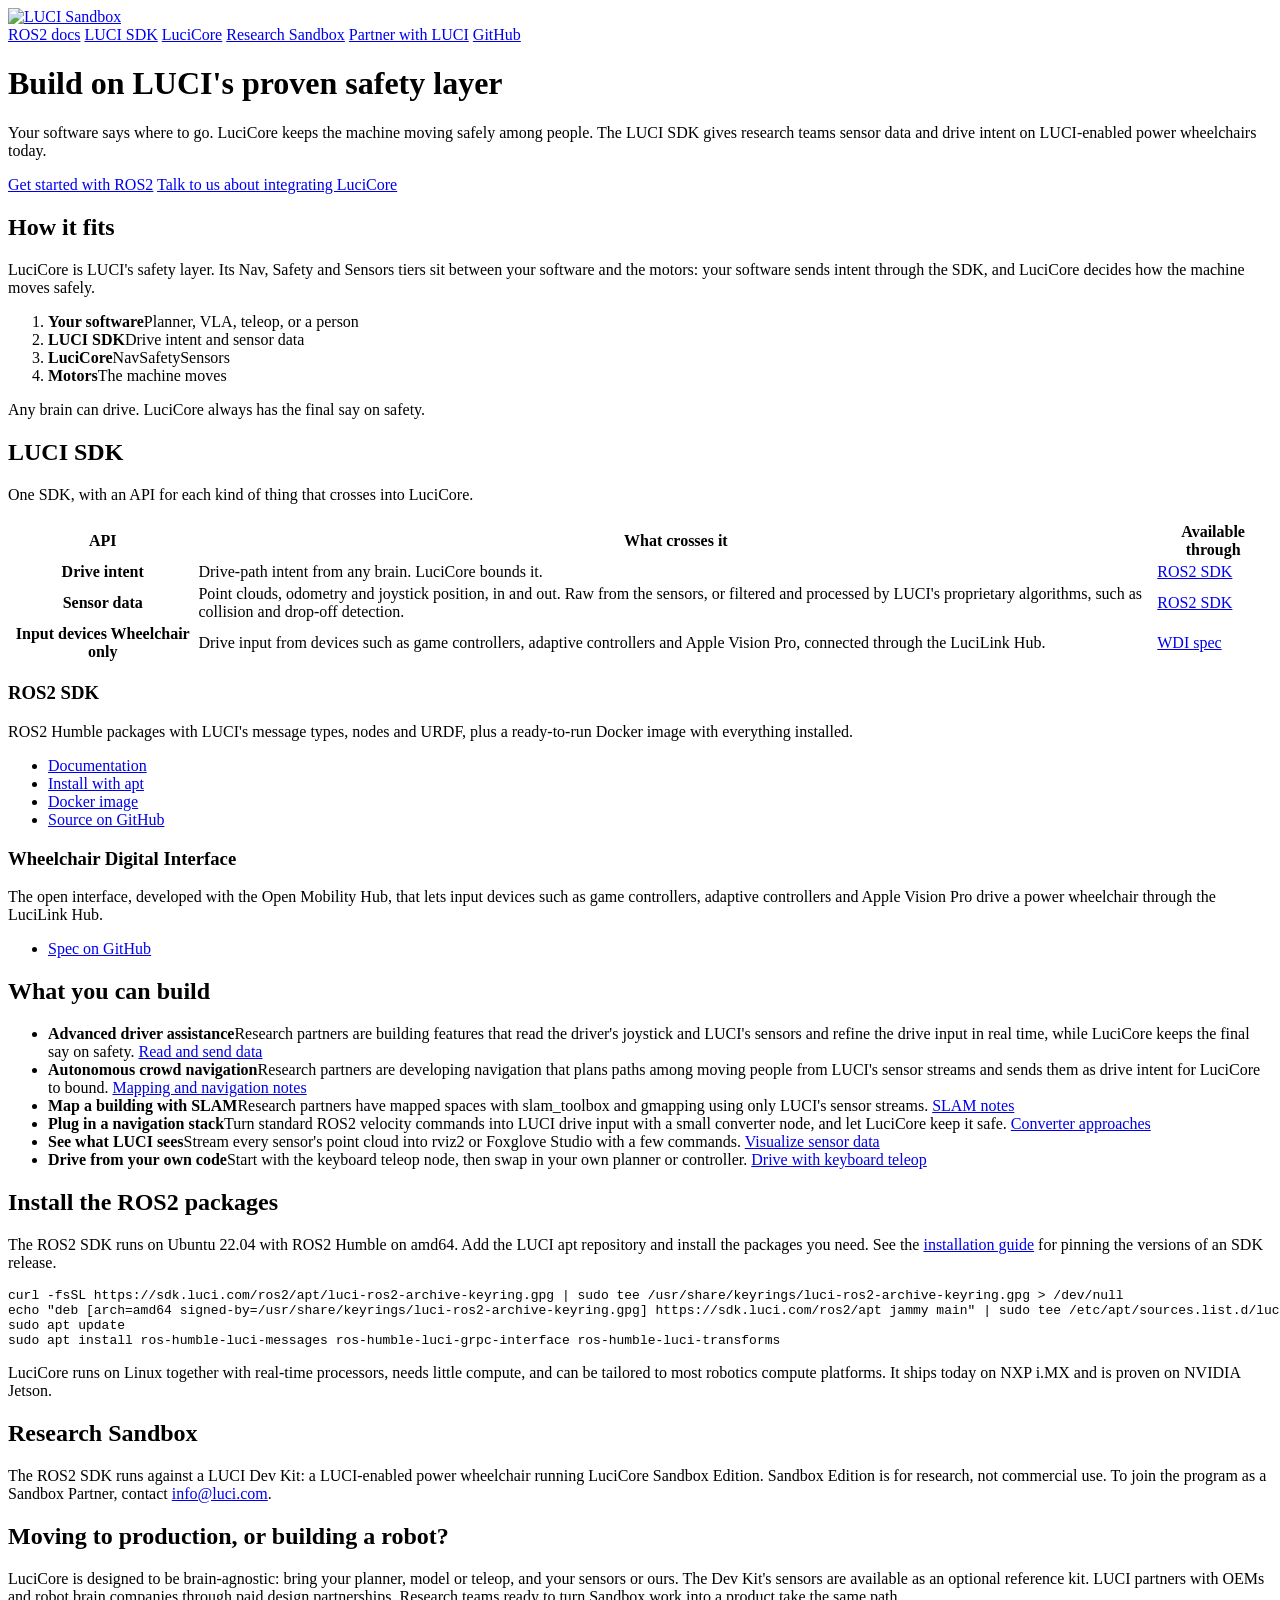
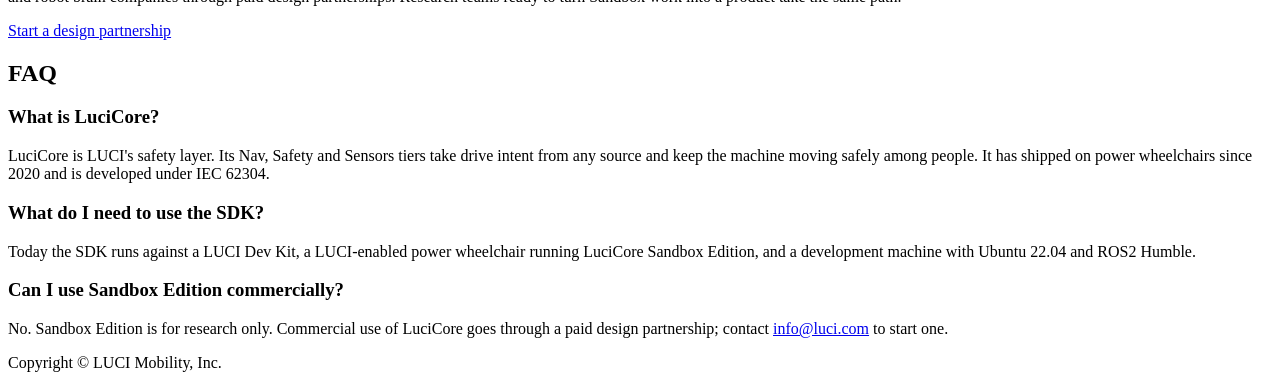
==== commit 93c2121c: "Describe the docs example links instead of numbering them Co-Authored-By: Claude Opus 5.5 <noreply@a" ====
--- a/landing/index.html
+++ b/landing/index.html
@@ -152,10 +152,10 @@
                         <a href="/ros2/docs/Examples/slam#js-to-twist-message">Converter approaches</a></li>
                     <li><strong>See what LUCI sees</strong>Stream every sensor's point cloud into rviz2 or Foxglove
                         Studio with a few commands.
-                        <a href="/ros2/docs/Examples/examples#example-1-receive-data-from-luci">Example 1</a></li>
+                        <a href="/ros2/docs/Examples/examples#example-1-receive-data-from-luci">Visualize sensor data</a></li>
                     <li><strong>Drive from your own code</strong>Start with the keyboard teleop node, then swap in
                         your own planner or controller.
-                        <a href="/ros2/docs/Examples/examples#example-2-send-data-to-luci">Example 2</a></li>
+                        <a href="/ros2/docs/Examples/examples#example-2-send-data-to-luci">Drive with keyboard teleop</a></li>
                 </ul>
             </div>
         </section>
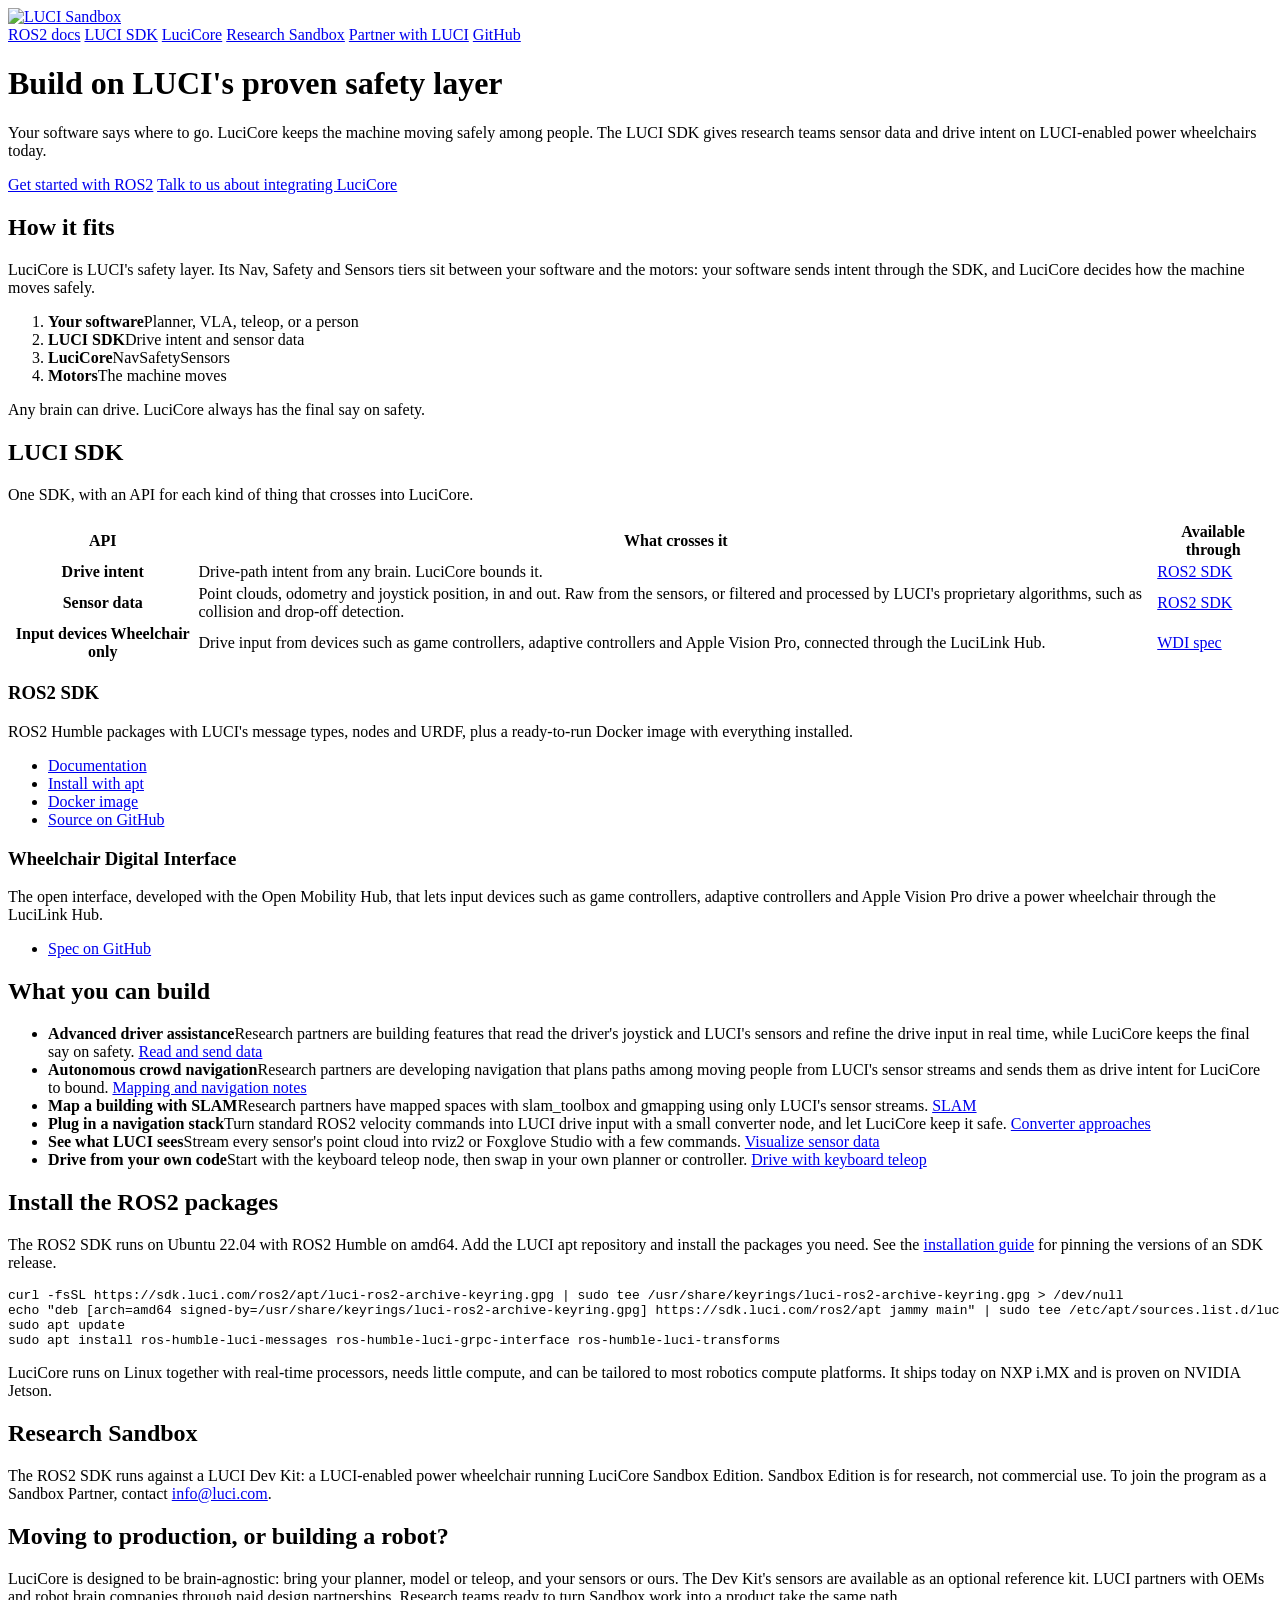
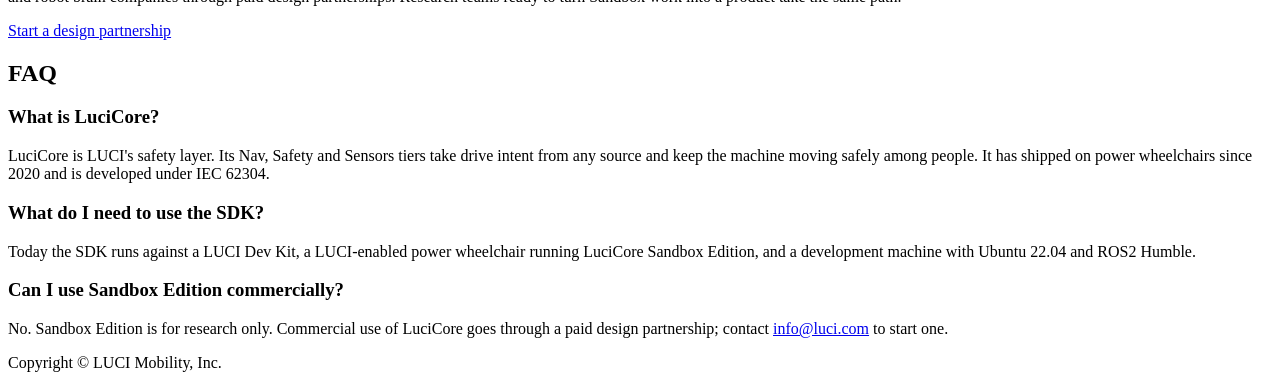
==== commit 8c349118: "Shorten the SLAM link text Co-Authored-By: Claude Opus 5.5 <noreply@anthropic.com>" ====
--- a/landing/index.html
+++ b/landing/index.html
@@ -146,7 +146,7 @@
                         <a href="/ros2/docs/Examples/slam">Mapping and navigation notes</a></li>
                     <li><strong>Map a building with SLAM</strong>Research partners have mapped spaces with
                         slam_toolbox and gmapping using only LUCI's sensor streams.
-                        <a href="/ros2/docs/Examples/slam">SLAM notes</a></li>
+                        <a href="/ros2/docs/Examples/slam">SLAM</a></li>
                     <li><strong>Plug in a navigation stack</strong>Turn standard ROS2 velocity commands into LUCI
                         drive input with a small converter node, and let LuciCore keep it safe.
                         <a href="/ros2/docs/Examples/slam#js-to-twist-message">Converter approaches</a></li>
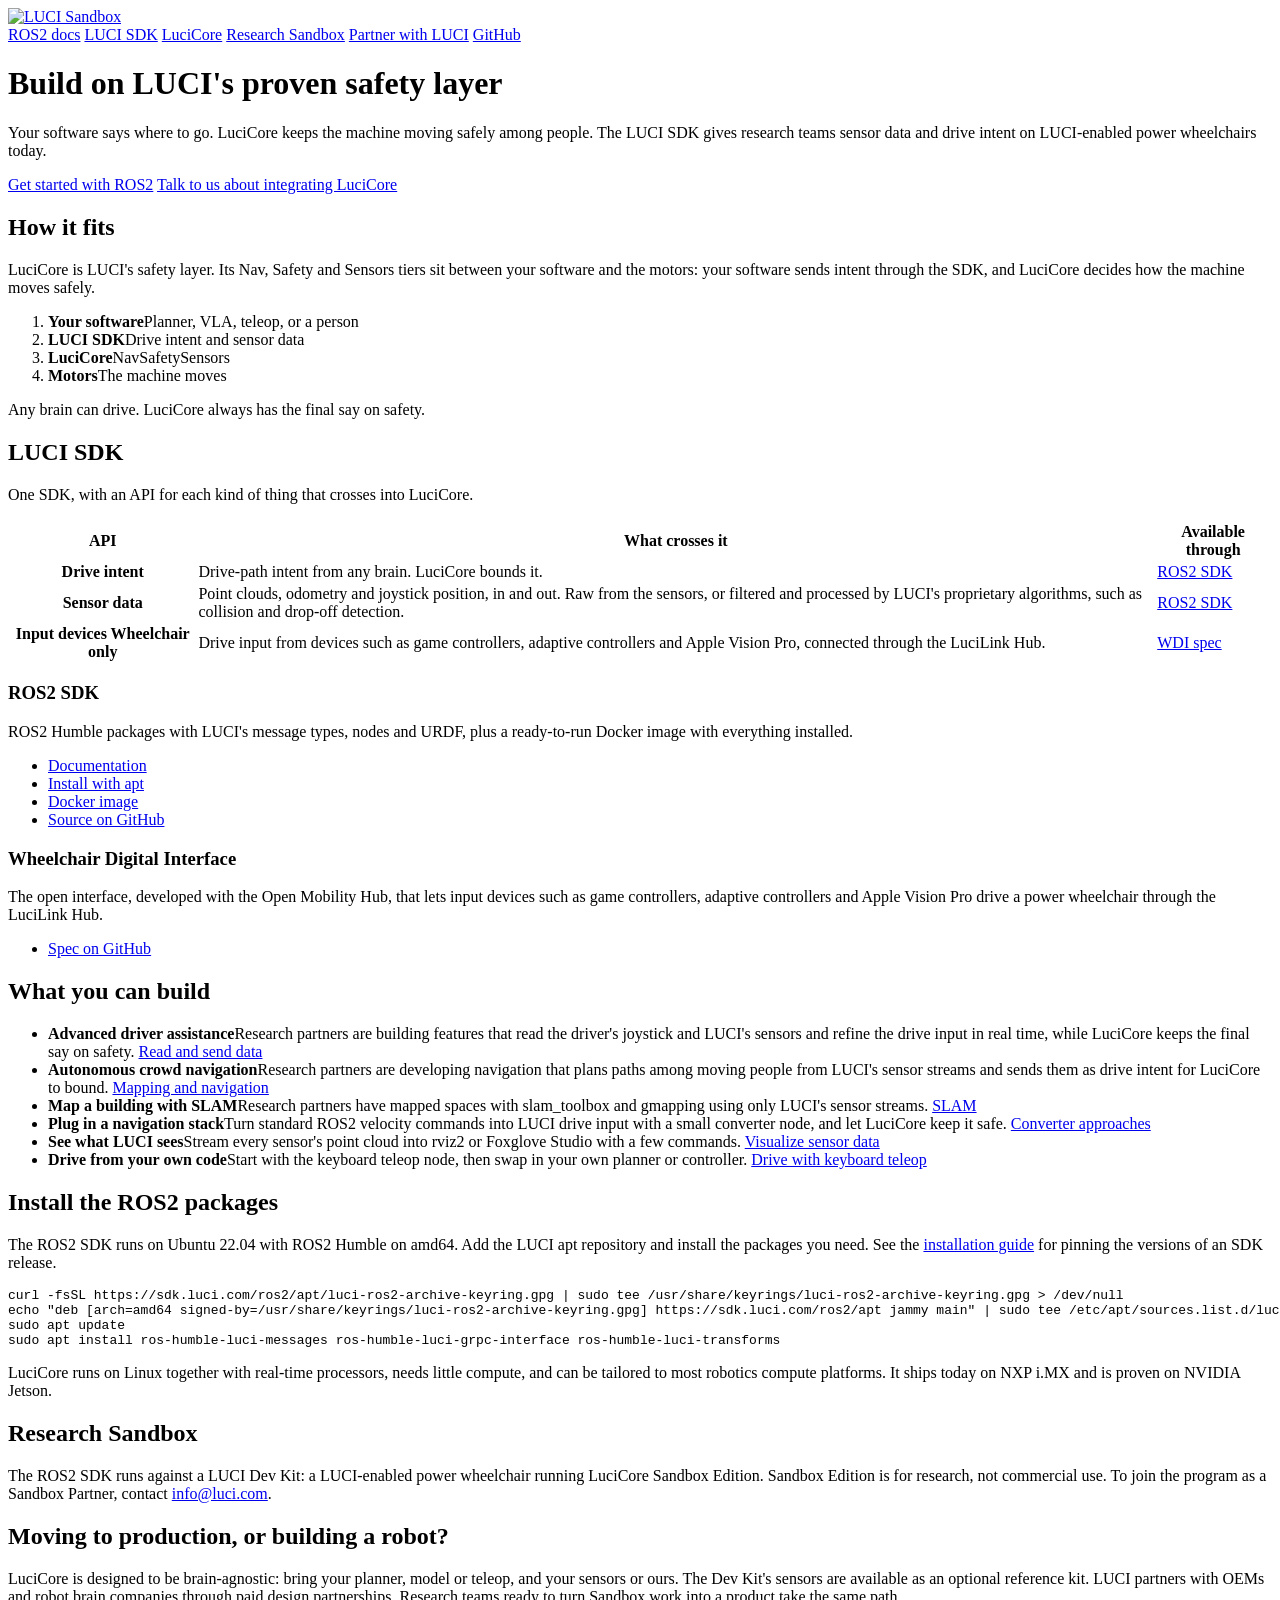
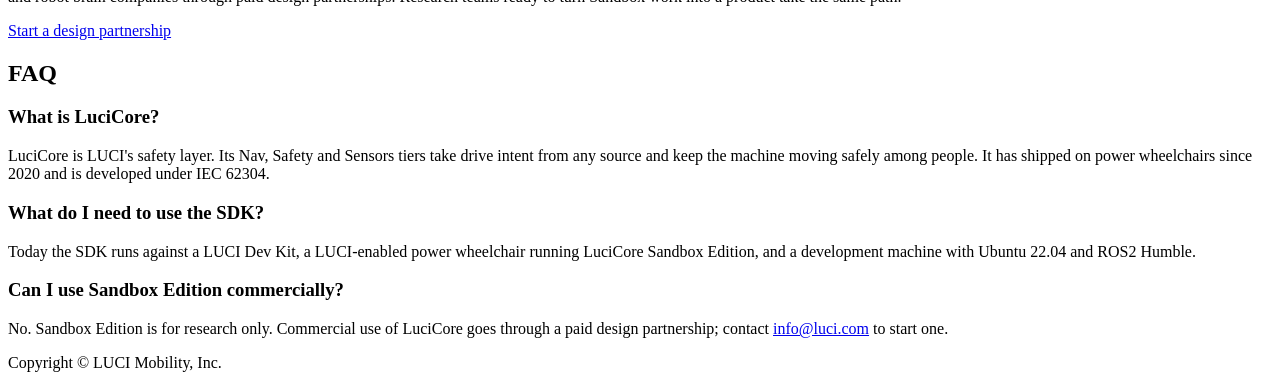
==== commit ae17b6c1: "Shorten the mapping and navigation link text Co-Authored-By: Claude Opus 5.5 <noreply@anthropic.com>" ====
--- a/landing/index.html
+++ b/landing/index.html
@@ -143,7 +143,7 @@
                     <li><strong>Autonomous crowd navigation</strong>Research partners are developing navigation
                         that plans paths among moving people from LUCI's sensor streams and sends them as drive
                         intent for LuciCore to bound.
-                        <a href="/ros2/docs/Examples/slam">Mapping and navigation notes</a></li>
+                        <a href="/ros2/docs/Examples/slam">Mapping and navigation</a></li>
                     <li><strong>Map a building with SLAM</strong>Research partners have mapped spaces with
                         slam_toolbox and gmapping using only LUCI's sensor streams.
                         <a href="/ros2/docs/Examples/slam">SLAM</a></li>
